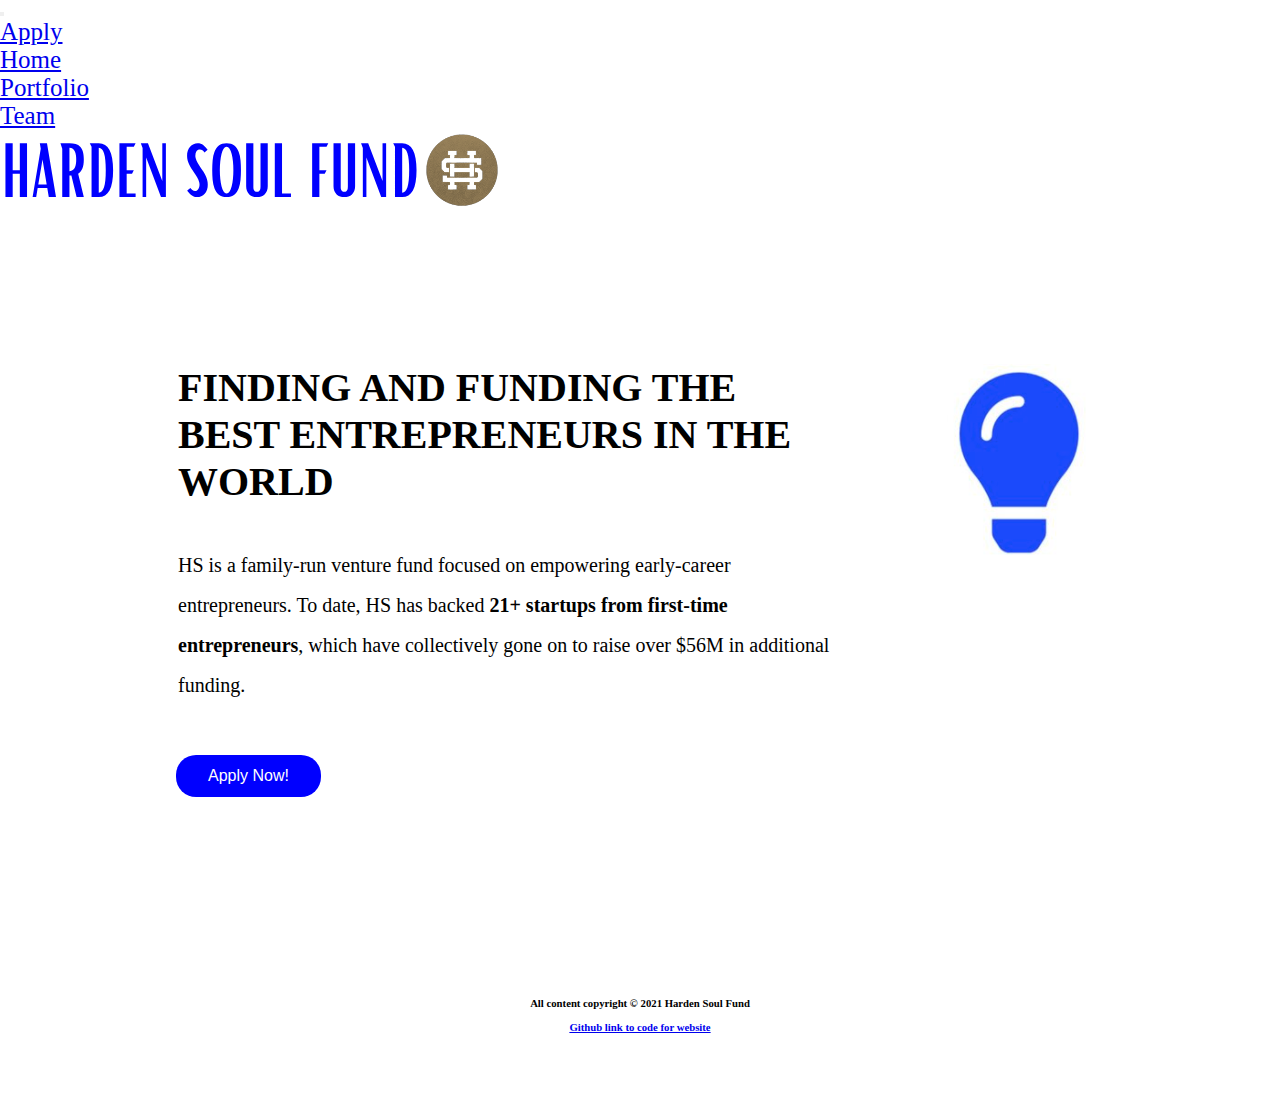
==== index.html @ c2d8feaa "Add files via upload" ====
<!DOCTYPE html>
<html lang='en'>
  <head>
    <meta charset='UTF-8' />
    <meta name='viewport'
      content='width=device-width, initial-scale=1.0, maximum-scale=1.0' />
  <link rel="stylesheet" href="https://stackpath.bootstrapcdn.com/bootstrap/4.1.3/css/bootstrap.min.css" integrity="sha384-MCw98/SFnGE8fJT3GXwEOngsV7Zt27NXFoaoApmYm81iuXoPkFOJwJ8ERdknLPMO" crossorigin="anonymous">
<link rel='stylesheet' href='styles.css'/>
  <title>Harden Soul</title>

</head>

<body>
  <nav class="navbar navbar-expand-lg navbar-light bg-light">

    <button class="navbar-toggler" type="button" data-toggle="collapse" data-target="#navbarSupportedContent" aria-controls="navbarSupportedContent" aria-expanded="false" aria-label="Toggle navigation">
      <span class="navbar-toggler-icon"></span>
    </button>

    <div class="collapse navbar-collapse" id="navbarSupportedContent">
      <ul class="navbar-nav mr-auto">
        <li class="nav-item">
          <a class="nav-link" href="html/apply.html">Apply</a>
        </li>
        <li class="nav-item active">
          <a class="nav-link" href="index.html">Home</a>
        </li>
        <li class="nav-item">
          <a class="nav-link" href="html/portfolio.html">Portfolio</a>
        </li>
        <li class="nav-item">
          <a class="nav-link" href="html/team.html">Team</a>
        </li>
        <!-- <li class="nav-item dropdown">
          <a class="nav-link dropdown-toggle" href="#" id="navbarDropdown" role="button" data-toggle="dropdown" aria-haspopup="true" aria-expanded="false">
            Products
          </a>
          <div class="dropdown-menu" aria-labelledby="navbarDropdown">
            <a class="dropdown-item" href="">Fake Plants</a>
            <a class="dropdown-item" href="">Real Plants</a>
            <a class="dropdown-item" href="">Accessories</a>
          </div>
        </li> -->

      </ul>
    </div>

    <img class="logo" src="images/logo.svg" />

  </nav>
  <div class="intro">
    <div class="content">
      <h2 class = "title1">FINDING AND FUNDING THE BEST ENTREPRENEURS IN THE WORLD</h2>
      <p class = "text1"><br>HS is a family-run venture fund focused on empowering early-career entrepreneurs.
        To date, HS has backed <b>21+ startups from first-time entrepreneurs</b>, which have
        collectively gone on to raise over $56M in additional funding.</p>
    </div>
    <div class="image">
      <img class="bulb" src="images/bulb.png" />
    </div>
  </div>
  <button class="applybutton" onclick="location.href='html/apply.html'" type="button">Apply Now!
  </button>

  <h6 class = "header6 bg-light">All content copyright © 2021 Harden Soul Fund<br><br>
  <a href="https://github.com/chardensoft/creativeproject1" target = "_blank">Github link to code for website</a>



  <script src="https://code.jquery.com/jquery-3.3.1.slim.min.js" integrity="sha384-q8i/X+965DzO0rT7abK41JStQIAqVgRVzpbzo5smXKp4YfRvH+8abtTE1Pi6jizo" crossorigin="anonymous"></script>
  <script src="https://cdnjs.cloudflare.com/ajax/libs/popper.js/1.14.3/umd/popper.min.js" integrity="sha384-ZMP7rVo3mIykV+2+9J3UJ46jBk0WLaUAdn689aCwoqbBJiSnjAK/l8WvCWPIPm49" crossorigin="anonymous"></script>
  <script src="https://stackpath.bootstrapcdn.com/bootstrap/4.1.3/js/bootstrap.min.js" integrity="sha384-ChfqqxuZUCnJSK3+MXmPNIyE6ZbWh2IMqE241rYiqJxyMiZ6OW/JmZQ5stwEULTy" crossorigin="anonymous"></script>
</body>

</html>
---- styles.css ----
* {
  margin: 0;
  padding: 0;
  box-sizing: border-box;
}

.logo {
}

.nav-item {
  font-size: 25px;
}

.title1 {
  font-size: 40px;
}

.text1 {
  font-size: 20px;
  line-height: 2;
}

.intro {
  display: flex;
  justify-content: space-around;
  width: 80%;
  margin: auto;
  padding-top: 100px;
}

.content {
  padding: 50px;
}

.image {
  padding: 50px;
}

.applybutton {
  margin-left: 13.75%;
  background-color: #0000FF;
  border: none;
  color: white;
  padding: 12px 32px;
  text-align: center;
  text-decoration: none;
  font-size: 16px;
  border-radius: 20px;
}

.header6 {
  width: 100%;
  margin-top: 150px;
  text-align: center;
  height: 150px;
  padding-top: 50px;
}

.apply {
  width: 100%;
  background-color: #0000FF;
  text-align: center;
}

.title2 {
  color: white;
  padding: 100px;
  font-size: 40px;
}

form {
  padding-top: 50px;
  width: 60%;
  margin: auto;
}

.applybutton2 {
  margin-left: 42.5%;
  width: 175px;
  background-color: #0000FF;
  border: none;
  color: white;
  padding: 12px 0px;
  text-align: center;
  text-decoration: none;
  font-size: 16px;
  border-radius: 20px;
}

.funded {
  width: 100%;
  background-color: white;
  text-align: center;
}

.title3 {
  color: black;
  padding: 100px;
  font-size: 40px;
}

.companies {
  display: flex;
  justify-content: flex-start;
  width: 80%;
  flex-wrap: wrap;
  margin-left: 13%;
}

.company {
  padding: 25px;
  margin: 25px;
  border: 1px solid gray;
}

.board {
  display: flex;
  justify-content: flex-start;
  width: 90%;
  flex-wrap: wrap;
  margin-left: 13%;
}

.person {
  padding: 25px;
  margin: 25px;
}

.applybutton:hover,
.applybutton2:hover {
  cursor: pointer;
}

.activities {
  padding-left: 50px;
}

.comp_link:hover {
  cursor: pointer;
}

/* Mobile Styles */
@media only screen and (max-width: 400px) {
}
/* Tablet Styles */
@media only screen and (min-width: 401px) and (max-width: 960px) {
}
/* Desktop Styles */
@media only screen and (min-width: 961px) {
}
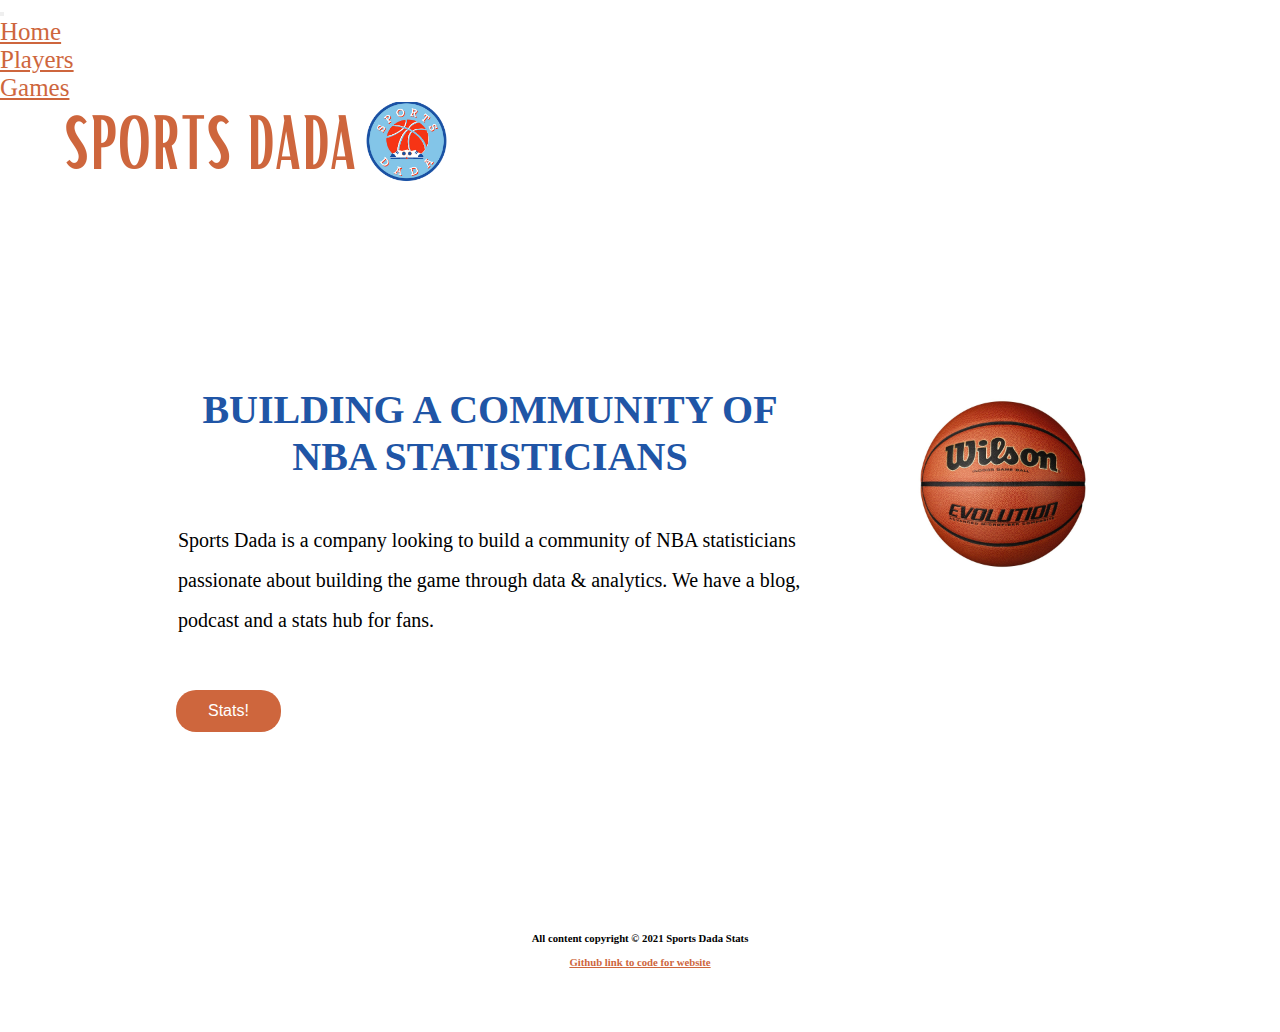
==== commit 1f976aa8: "creative project 2 turn in" ====
--- a/index.html
+++ b/index.html
@@ -5,7 +5,7 @@
     <meta name='viewport'
       content='width=device-width, initial-scale=1.0, maximum-scale=1.0' />
   <link rel="stylesheet" href="https://stackpath.bootstrapcdn.com/bootstrap/4.1.3/css/bootstrap.min.css" integrity="sha384-MCw98/SFnGE8fJT3GXwEOngsV7Zt27NXFoaoApmYm81iuXoPkFOJwJ8ERdknLPMO" crossorigin="anonymous">
-<link rel='stylesheet' href='styles.css'/>
+  <link rel='stylesheet' href='styles.css'/>
   <title>Harden Soul</title>
 
 </head>
@@ -13,23 +13,27 @@
 <body>
   <nav class="navbar navbar-expand-lg navbar-light bg-light">
 
-    <button class="navbar-toggler" type="button" data-toggle="collapse" data-target="#navbarSupportedContent" aria-controls="navbarSupportedContent" aria-expanded="false" aria-label="Toggle navigation">
+    <button class="navbar-toggler" type="button" data-toggle="collapse" data-target="#navbarSupportedContent"
+    aria-controls="navbarSupportedContent" aria-expanded="false" aria-label="Toggle navigation">
       <span class="navbar-toggler-icon"></span>
     </button>
 
     <div class="collapse navbar-collapse" id="navbarSupportedContent">
       <ul class="navbar-nav mr-auto">
-        <li class="nav-item">
+        <!-- <li class="nav-item">
           <a class="nav-link" href="html/apply.html">Apply</a>
-        </li>
+        </li> -->
         <li class="nav-item active">
           <a class="nav-link" href="index.html">Home</a>
         </li>
         <li class="nav-item">
-          <a class="nav-link" href="html/portfolio.html">Portfolio</a>
+          <a class="nav-link" href="html/players.html">Players</a>
         </li>
+        <!-- <li class="nav-item">
+          <a class="nav-link" href="html/team.html">Team</a>
+        </li> -->
         <li class="nav-item">
-          <a class="nav-link" href="html/team.html">Team</a>
+          <a class="nav-link" href="html/games.html">Games</a>
         </li>
         <!-- <li class="nav-item dropdown">
           <a class="nav-link dropdown-toggle" href="#" id="navbarDropdown" role="button" data-toggle="dropdown" aria-haspopup="true" aria-expanded="false">
@@ -45,25 +49,25 @@
       </ul>
     </div>
 
-    <img class="logo" src="images/logo.svg" />
+    <img class="logo" src="images/logo.png" />
 
   </nav>
   <div class="intro">
     <div class="content">
-      <h2 class = "title1">FINDING AND FUNDING THE BEST ENTREPRENEURS IN THE WORLD</h2>
-      <p class = "text1"><br>HS is a family-run venture fund focused on empowering early-career entrepreneurs.
-        To date, HS has backed <b>21+ startups from first-time entrepreneurs</b>, which have
-        collectively gone on to raise over $56M in additional funding.</p>
+      <h2 class = "title1">BUILDING A COMMUNITY OF NBA STATISTICIANS</h2>
+      <p class = "text1"><br>Sports Dada is a company looking to build a community of NBA statisticians
+        passionate about building the game through data & analytics. We have a blog, podcast and a
+      stats hub for fans.</p>
     </div>
     <div class="image">
-      <img class="bulb" src="images/bulb.png" />
+      <img class="wilson" src="images/wilson.jpg" />
     </div>
   </div>
-  <button class="applybutton" onclick="location.href='html/apply.html'" type="button">Apply Now!
+  <button class="applybutton" onclick="location.href='html/games.html'" type="button">Stats!
   </button>
 
-  <h6 class = "header6 bg-light">All content copyright © 2021 Harden Soul Fund<br><br>
-  <a href="https://github.com/chardensoft/creativeproject1" target = "_blank">Github link to code for website</a>
+  <h6 class = "header6 bg-light">All content copyright © 2021 Sports Dada Stats<br><br>
+  <a href="https://github.com/chardensoft/creativeproject2" target = "_blank">Github link to code for website</a>
 
 
 
--- a/styles.css
+++ b/styles.css
@@ -4,6 +4,11 @@
   box-sizing: border-box;
 }
 
+a,
+a:visited {
+  color: #CE663D;
+}
+
 .logo {
 }
 
@@ -13,6 +18,7 @@
 
 .title1 {
   font-size: 40px;
+  color: #2055A6;
 }
 
 .text1 {
@@ -23,6 +29,7 @@
 .intro {
   display: flex;
   justify-content: space-around;
+  align-items: center;
   width: 80%;
   margin: auto;
   padding-top: 100px;
@@ -36,9 +43,36 @@
   padding: 50px;
 }
 
+.get,
+.search {
+  color: #2055A6;
+}
+
+.player_head {
+  display: flex;
+  color: #2055A6;
+  margin-bottom: 10px;
+}
+
+.player_info {
+  display: flex;
+  margin: 10px;
+  padding: 10px;
+  color: #CE663D;
+  border: 2px solid #2055A6;
+}
+
+.player,
+.height,
+.position {
+  margin: auto;
+  width: 600px;
+  text-align: center;
+}
+
 .applybutton {
   margin-left: 13.75%;
-  background-color: #0000FF;
+  background-color: #CE663D;
   border: none;
   color: white;
   padding: 12px 32px;
@@ -46,6 +80,10 @@
   text-decoration: none;
   font-size: 16px;
   border-radius: 20px;
+}
+
+.wilson {
+  width: 200px;
 }
 
 .header6 {
@@ -70,8 +108,56 @@
 
 form {
   padding-top: 50px;
-  width: 60%;
-  margin: auto;
+  text-align: center;
+}
+
+h2 {
+  margin: auto;
+  padding-top: 50px;
+  width: 600px;
+  text-align: center;
+}
+h3 {
+  margin: auto;
+  width: 600px;
+  text-align: center;
+}
+
+.games {
+  display: flex;
+  flex-wrap: wrap;
+  justify-content: space-around;
+  margin: auto;
+}
+
+.game_info {
+  width: 350px;
+  margin: 10px;
+  text-align: center;
+  border: 2px solid #2055A6;
+  color: #CE663D;
+}
+
+.teams {
+  display: flex;
+  flex-direction: row;
+  justify-content: space-around;
+}
+
+.team {
+  text-align: center;
+  width: 150px;
+}
+
+.scores {
+  display: flex;
+  flex-direction: row;
+  justify-content: space-around;
+}
+
+.score {
+  text-align: center;
+  width: 150px;
 }
 
 .applybutton2 {
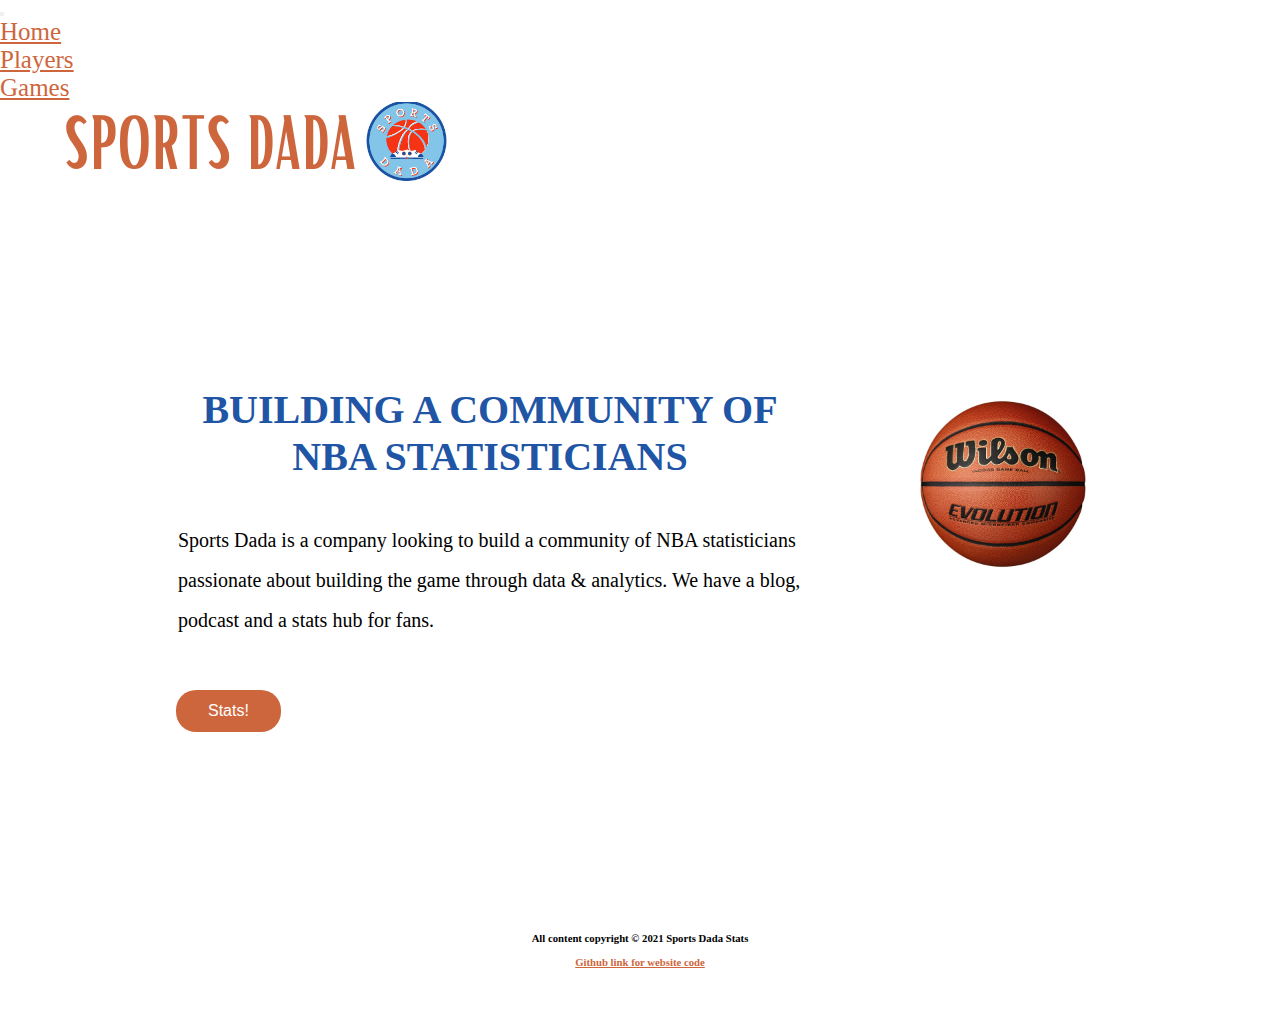
==== commit 9f0389b7: "fixed links" ====
--- a/index.html
+++ b/index.html
@@ -63,11 +63,13 @@
       <img class="wilson" src="images/wilson.jpg" />
     </div>
   </div>
+  <div class ="buttonfix">
   <button class="applybutton" onclick="location.href='html/games.html'" type="button">Stats!
   </button>
+</div>
 
   <h6 class = "header6 bg-light">All content copyright © 2021 Sports Dada Stats<br><br>
-  <a href="https://github.com/chardensoft/creativeproject2" target = "_blank">Github link to code for website</a>
+  <a href="https://github.com/chardensoft/creativeproject2" target = "_blank">Github link for website code</a>
 
 
 
--- a/styles.css
+++ b/styles.css
@@ -9,9 +9,6 @@
   color: #CE663D;
 }
 
-.logo {
-}
-
 .nav-item {
   font-size: 25px;
 }
@@ -48,7 +45,13 @@
   color: #2055A6;
 }
 
+.players {
+  width: 80%;
+  margin: auto;
+}
+
 .player_head {
+  padding-top: 25px;
   display: flex;
   color: #2055A6;
   margin-bottom: 10px;
@@ -64,9 +67,14 @@
 
 .player,
 .height,
-.position {
-  margin: auto;
-  width: 600px;
+.position,
+.gp,
+.min,
+.pts,
+.ast,
+.reb {
+  margin: auto;
+  width: 700px;
   text-align: center;
 }
 
@@ -226,11 +234,65 @@
 }
 
 /* Mobile Styles */
-@media only screen and (max-width: 400px) {
-}
-/* Tablet Styles */
-@media only screen and (min-width: 401px) and (max-width: 960px) {
+@media only screen and (max-width: 750px) {
+  form {
+    width: 300px;
+    margin: auto;
+  }
+  .player_info {
+    display: block;
+  }
+  .player,
+  .height,
+  .position,
+  .gp,
+  .min,
+  .pts,
+  .ast,
+  .reb {
+    width: 50%;
+    margin: auto;
+  }
+  .player_head {
+    width: 75%;
+    margin: auto;
+    flex-direction: column;
+  }
+  .player_header {
+    width: 100%;
+  }
+  .get,
+  .search {
+    width: 350px;
+    margin: auto;
+  }
+  .logo {
+    width: 200px;
+  }
+  .intro {
+    flex-direction: column;
+    width: 95%;
+  }
+  .content {
+    width: 100%;
+    padding: 0;
+  }
+  .applybutton {
+    margin: 0;
+  }
+  .buttonfix {
+    display: flex;
+    justify-content: space-around;
+  }
+  .title1 {
+    display: block;
+    width: 100% !important;
+    text-align: center;
+  }
+  .text1 {
+    text-align: center;
+  }
 }
 /* Desktop Styles */
-@media only screen and (min-width: 961px) {
-}
+@media only screen and (min-width: 751px) {
+}
